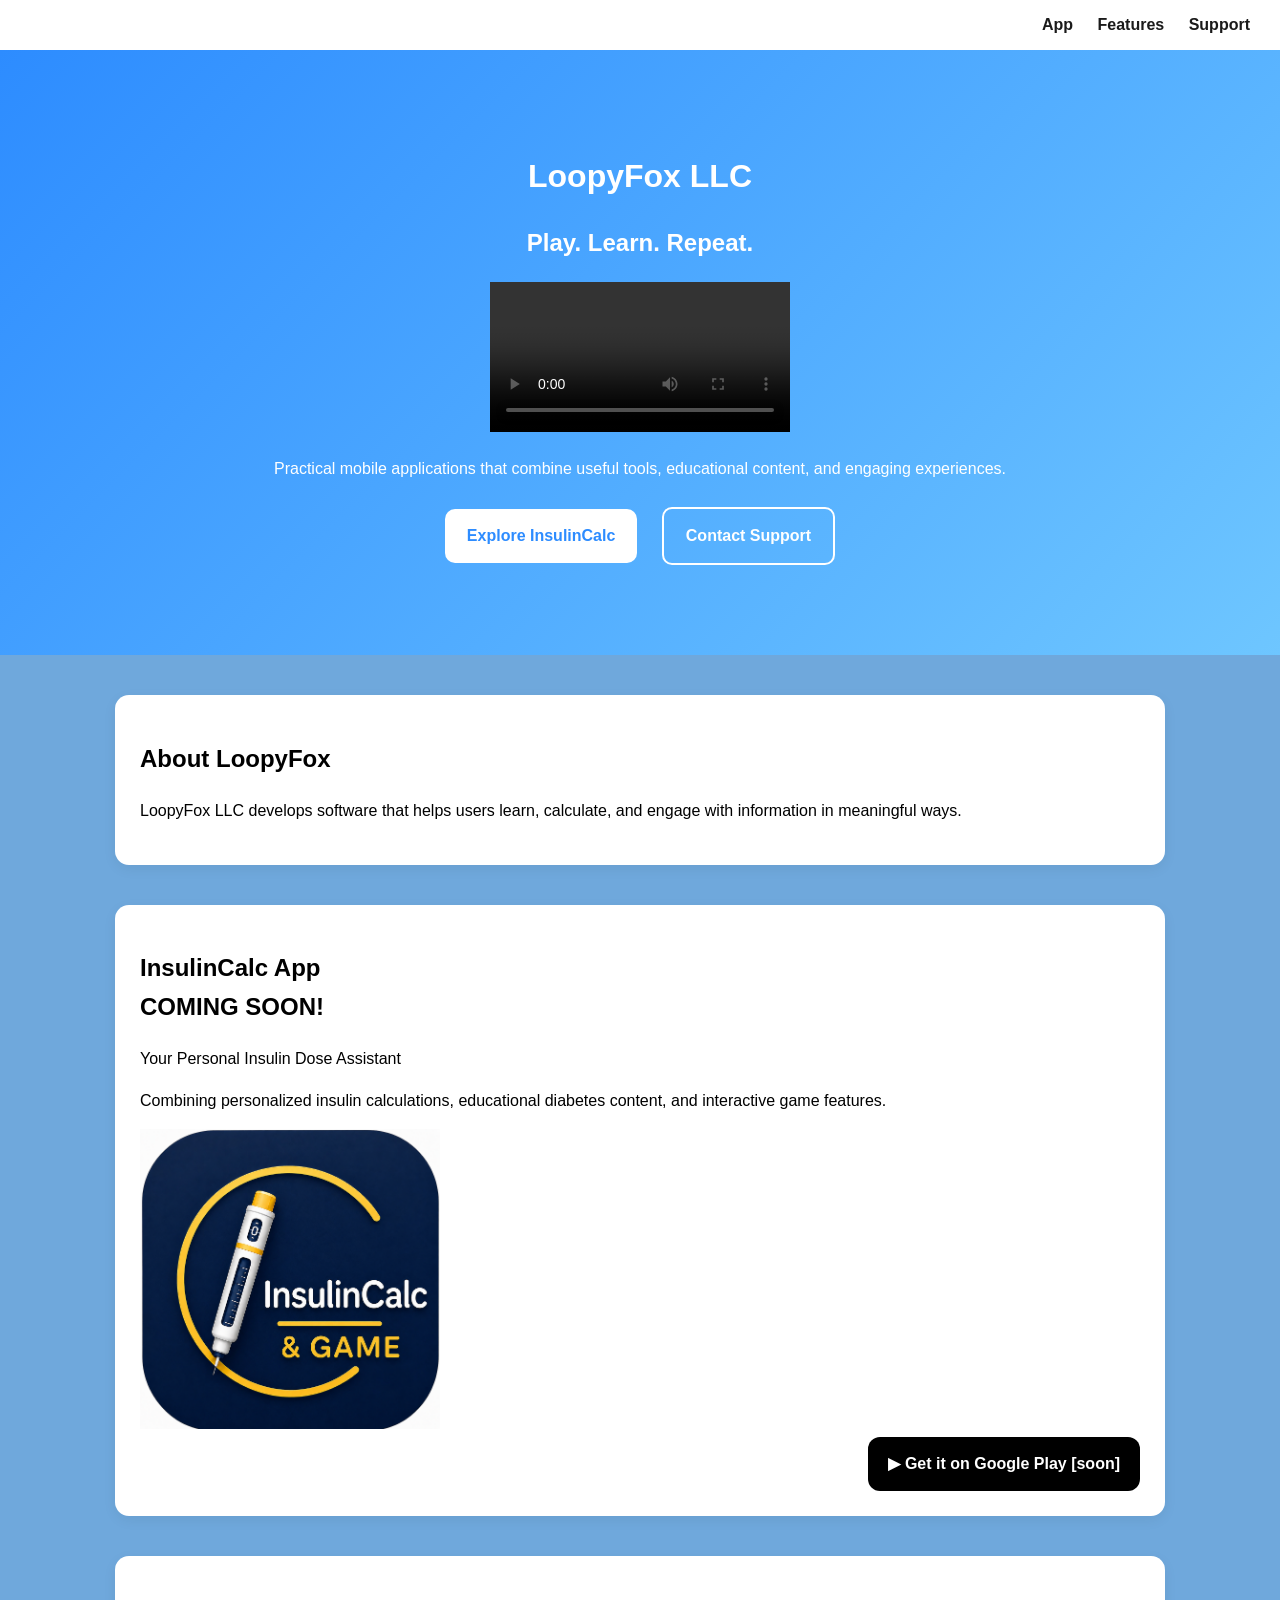
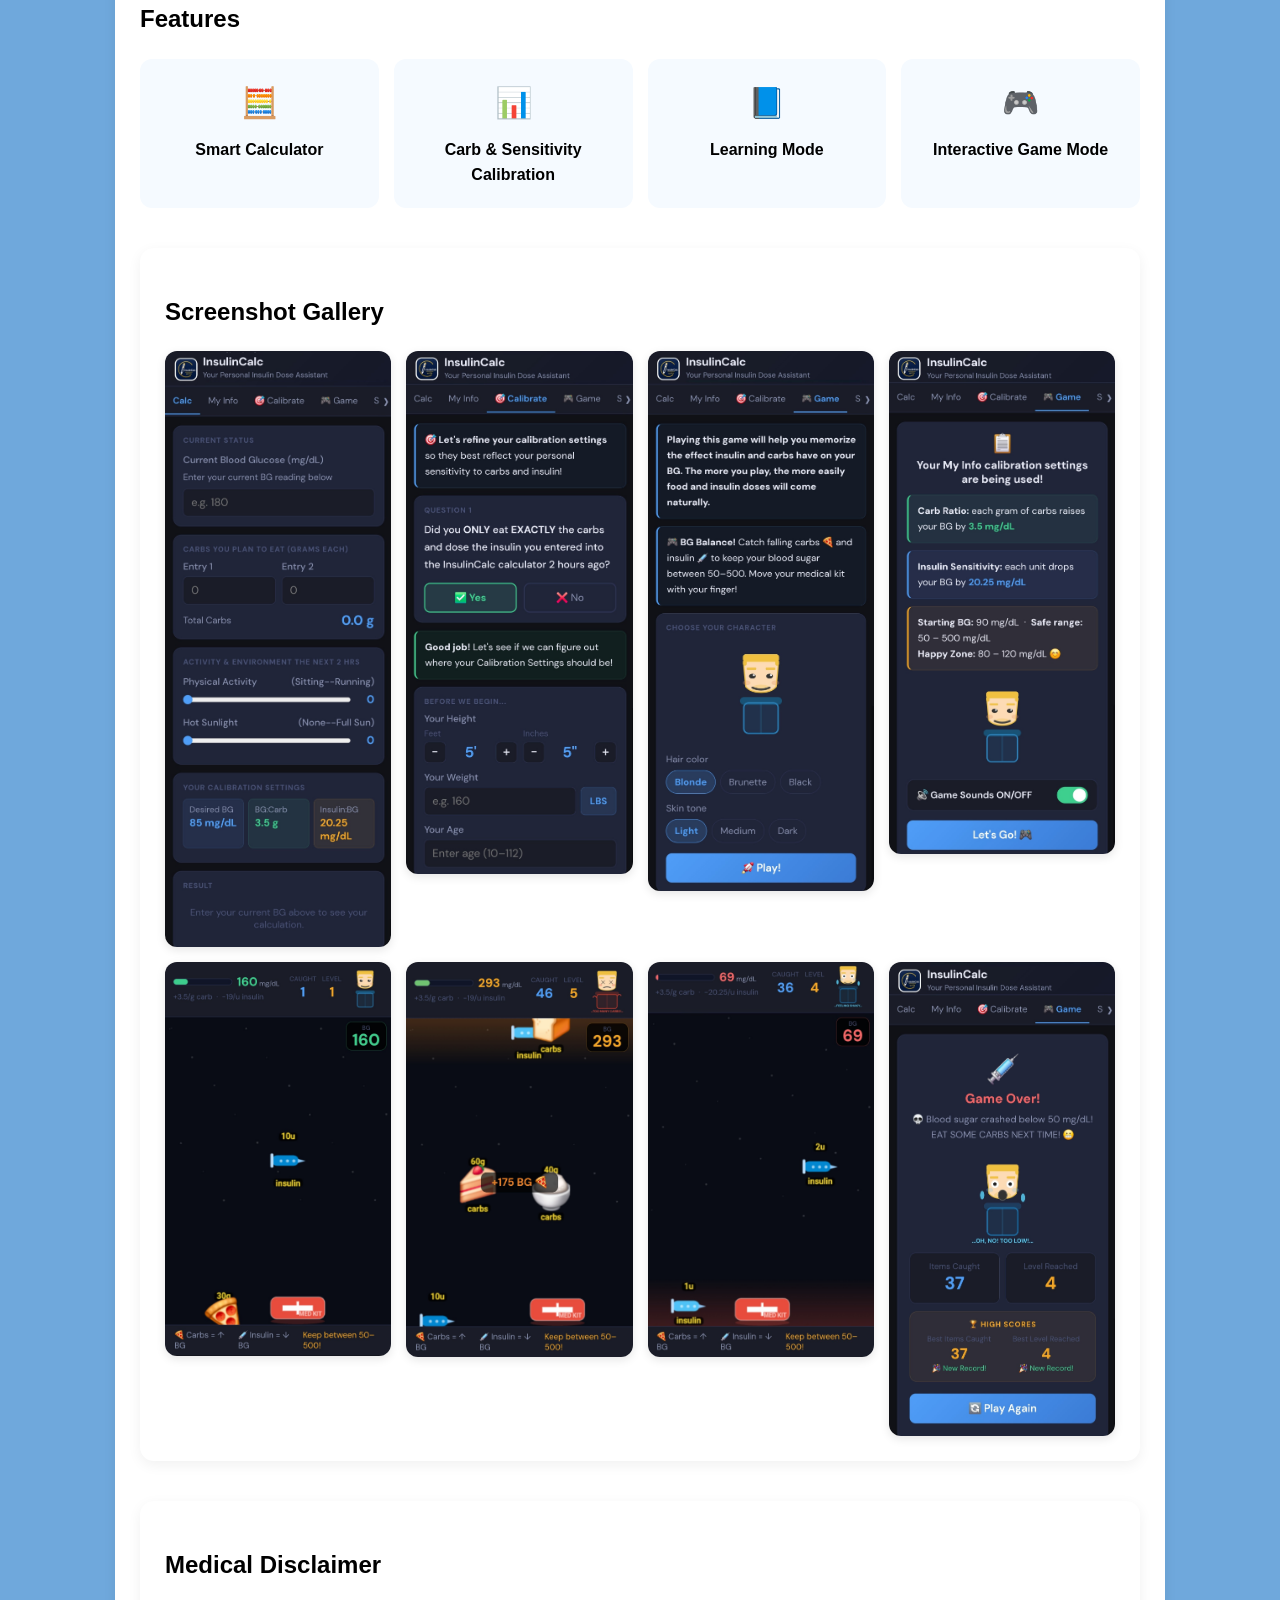
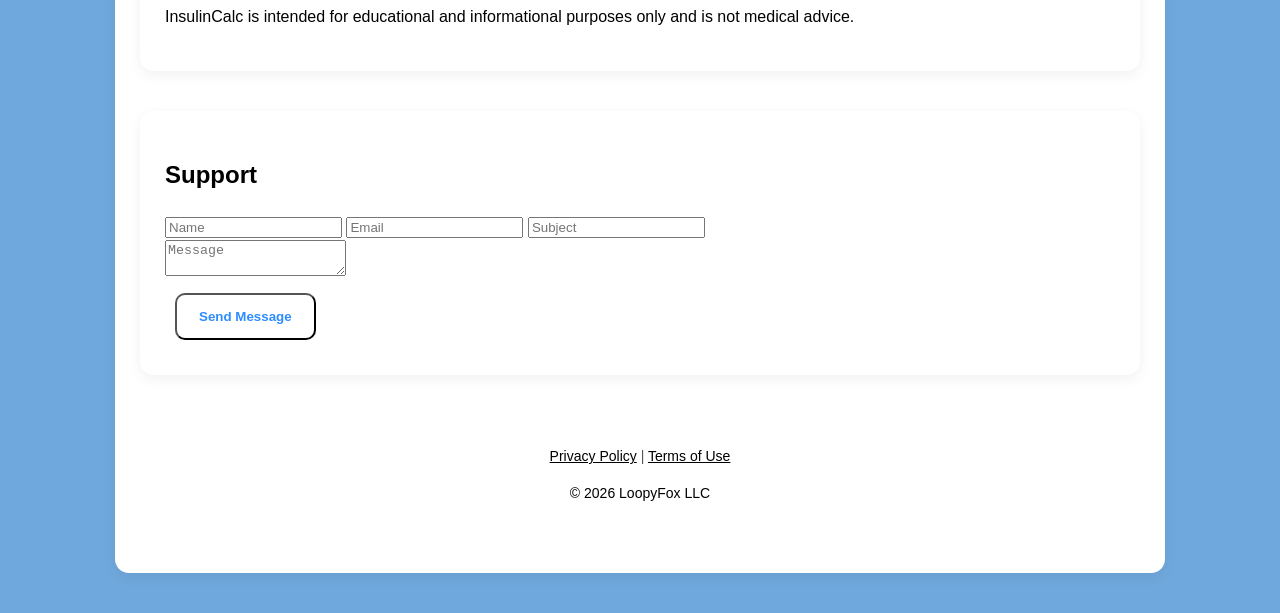
==== index.html @ 14f1643c "Update video tag for responsive design" ====
<!DOCTYPE html>
<html lang="en">
<head>
<meta charset="UTF-8">
<meta name="viewport" content="width=device-width, initial-scale=1.0">
<title>LoopyFox LLC</title>
<link rel="stylesheet" href="css/style.css">
</head>
<body>
<nav>
  <div><strong>LoopyFox</strong></div>
  <div>
    <a href="#app">App</a>
    <a href="#features">Features</a>
    <a href="#support">Support</a>
  </div>
</nav>
<header class="hero">
<h1>LoopyFox LLC</h1>
<h2>Play. Learn. Repeat.</h2>

    <video controls playsinline class="responsive-video">
      <source src="images/AnimatedLogo.mp4" type="video/mp4">
    </video>
  
<p>Practical mobile applications that combine useful tools, educational content, and engaging experiences.</p>
<a href="#app" class="btn">Explore InsulinCalc</a>
<a href="#support" class="btn secondary">Contact Support</a>
</header>

<section>
<h2>About LoopyFox</h2>
<p>LoopyFox LLC develops software that helps users learn, calculate, and engage with information in meaningful ways.</p>
</section>

<section id="app">
<h2>InsulinCalc App
<span class="sub">COMING SOON!</span>
  </h2>
<p>Your Personal Insulin Dose Assistant</p>
<p>Combining personalized insulin calculations, educational diabetes content, and interactive game features.</p>
  <img src="images/insulincalc_game_logo.png" width="300">
<div class="play-btn-container">
    <a href="#" class="play-btn">
        ▶ Get it on Google Play [soon]
    </a>
</div>
</section>

<section id="features">
<h2>Features</h2>
<div class="features">
  <div class="feature">
    <span>🧮</span>
    Smart Calculator
  </div>
  <div class="feature">
    <span>📊</span>
    Carb & Sensitivity Calibration
  </div>
  <div class="feature">
    <span>📘</span>
    Learning Mode
  </div>
  <div class="feature">
    <span>🎮</span>
    Interactive Game Mode
  </div>
</div>

<section>
<h2>Screenshot Gallery</h2>
<div class="gallery">
  <img src="images/calc_tab.jpg" width="300">
  <img src="images/calibrate_tab.jpg" width="300">
  <img src="images/game_intro_choose_avatar.jpg" width="300">
  <img src="images/game_intro_lets_go.jpg" width="300">
  <img src="images/game_in_the_zone.jpg" width="300">
  <img src="images/game_bg_getting_high.jpg" width="300">
  <img src="images/game_bg_going_low.jpg" width="300">
  <img src="images/game_over_too_low.jpg" width="300">
</div></section>

<section>
<h2>Medical Disclaimer</h2>
<p>InsulinCalc is intended for educational and informational purposes only and is not medical advice.</p>
</section>

<section id="support">
  <h2>Support</h2>
  <form action="https://formsubmit.co/4InsulinCalc@gmail.com" method="POST">
    <input
      type="text"
      name="name"
      placeholder="Name"
      required>
    <input
      type="email"
      name="email"
      placeholder="Email"
      required>
    <input
      type="text"
      name="subject"
      placeholder="Subject">
    
    <br>
    
    <textarea
      name="message"
      placeholder="Message"></textarea>
    
    <br>
    
    <button type="submit" class="btn">Send Message</button>
  </form>
</section>
<footer>
<a href="privacy.html">Privacy Policy</a> |
<a href="terms.html">Terms of Use</a>
<p>© 2026 LoopyFox LLC</p>
</footer>
</body>
</html>
---- css/style.css ----
h2 .sub {display: block;}
/* ========================= GLOBAL STYLES ========================= */
body {margin: 0;font-family: Arial, sans-serif;background: #6fa8dc;color: #ffffff;line-height: 1.6;}
/* Make all text after hero section black */
section,section h2,section p,section div,section span,footer,footer p,footer a {color: #000;}
/* ========================= STICKY NAV BAR ========================= */
nav {position: sticky;top: 0;z-index: 1000;background: white;display: flex;justify-content: space-between;align-items: center;padding: 12px 20px;box-shadow: 0 2px 10px ba(0,0,0,0.08);}
nav a {margin: 0 10px;text-decoration: none;color: #1a1a1a;font-weight: bold;}
nav a:hover {color: #2d8cff;}
/* ========================= right-Justify Button: Get it on Google Play [soon] ========================= */
.play-btn-container {display: flex;justify-content: flex-end;width: 100%;}
/* ========================= HERO SECTION (GRADIENT) ========================= */
.hero {text-align: center;padding: 80px 20px;color: white;background: linear-gradient(135deg, #2d8cff, #6ec6ff);}
.hero img {margin-top: 20px;border-radius: 12px;}
.hero-video {width: 100%;height: auto;object-fit: cover;}
/* ========================= BUTTONS (APP STYLE) ========================= */
.btn {display: inline-block;padding: 14px 22px;margin: 10px;background: #ffffff;color: #2d8cff;text-decoration: none;border-radius: 10px;font-weight: bold;transition: 0.2s;}
.btn:hover {transform: scale(1.05);}
.btn.secondary {background: transparent;border: 2px solid white;color: white;}
/* Google Play style button */
.play-btn {display: inline-flex;align-items: center;gap: 10px;padding: 14px 20px;background: #000;color: #fff;border-radius: 12px;text-decoration: none;font-weight: bold;}
/* ========================= SECTIONS (CARD STYLE) ========================= */
section {max-width: 1000px;margin: 40px auto;padding: 25px;background: white;border-radius: 14px;box-shadow: 0 4px 14px rgba(0,0,0,0.06);}
/* ========================= FEATURES WITH ICONS ========================= */
.features {display: grid;grid-template-columns: repeat(auto-fit, minmax(200px, 1fr));gap: 15px;}
.feature {padding: 20px;border-radius: 12px;background: #f5faff;text-align: center;font-weight: bold;}
.feature span {font-size: 30px;display: block;margin-bottom: 10px;}
/* ========================= GALLERY (RESPONSIVE) ========================= */
.gallery {display: grid;grid-template-columns: repeat(auto-fit, minmax(220px, 1fr));gap: 15px;}
.gallery img {width: 100%;border-radius: 12px;box-shadow: 0 3px 10px rgba(0,0,0,0.1);}
/* ========================= FOOTER ========================= */
footer {text-align: center;padding: 30px;font-size: 14px;color: #555;}
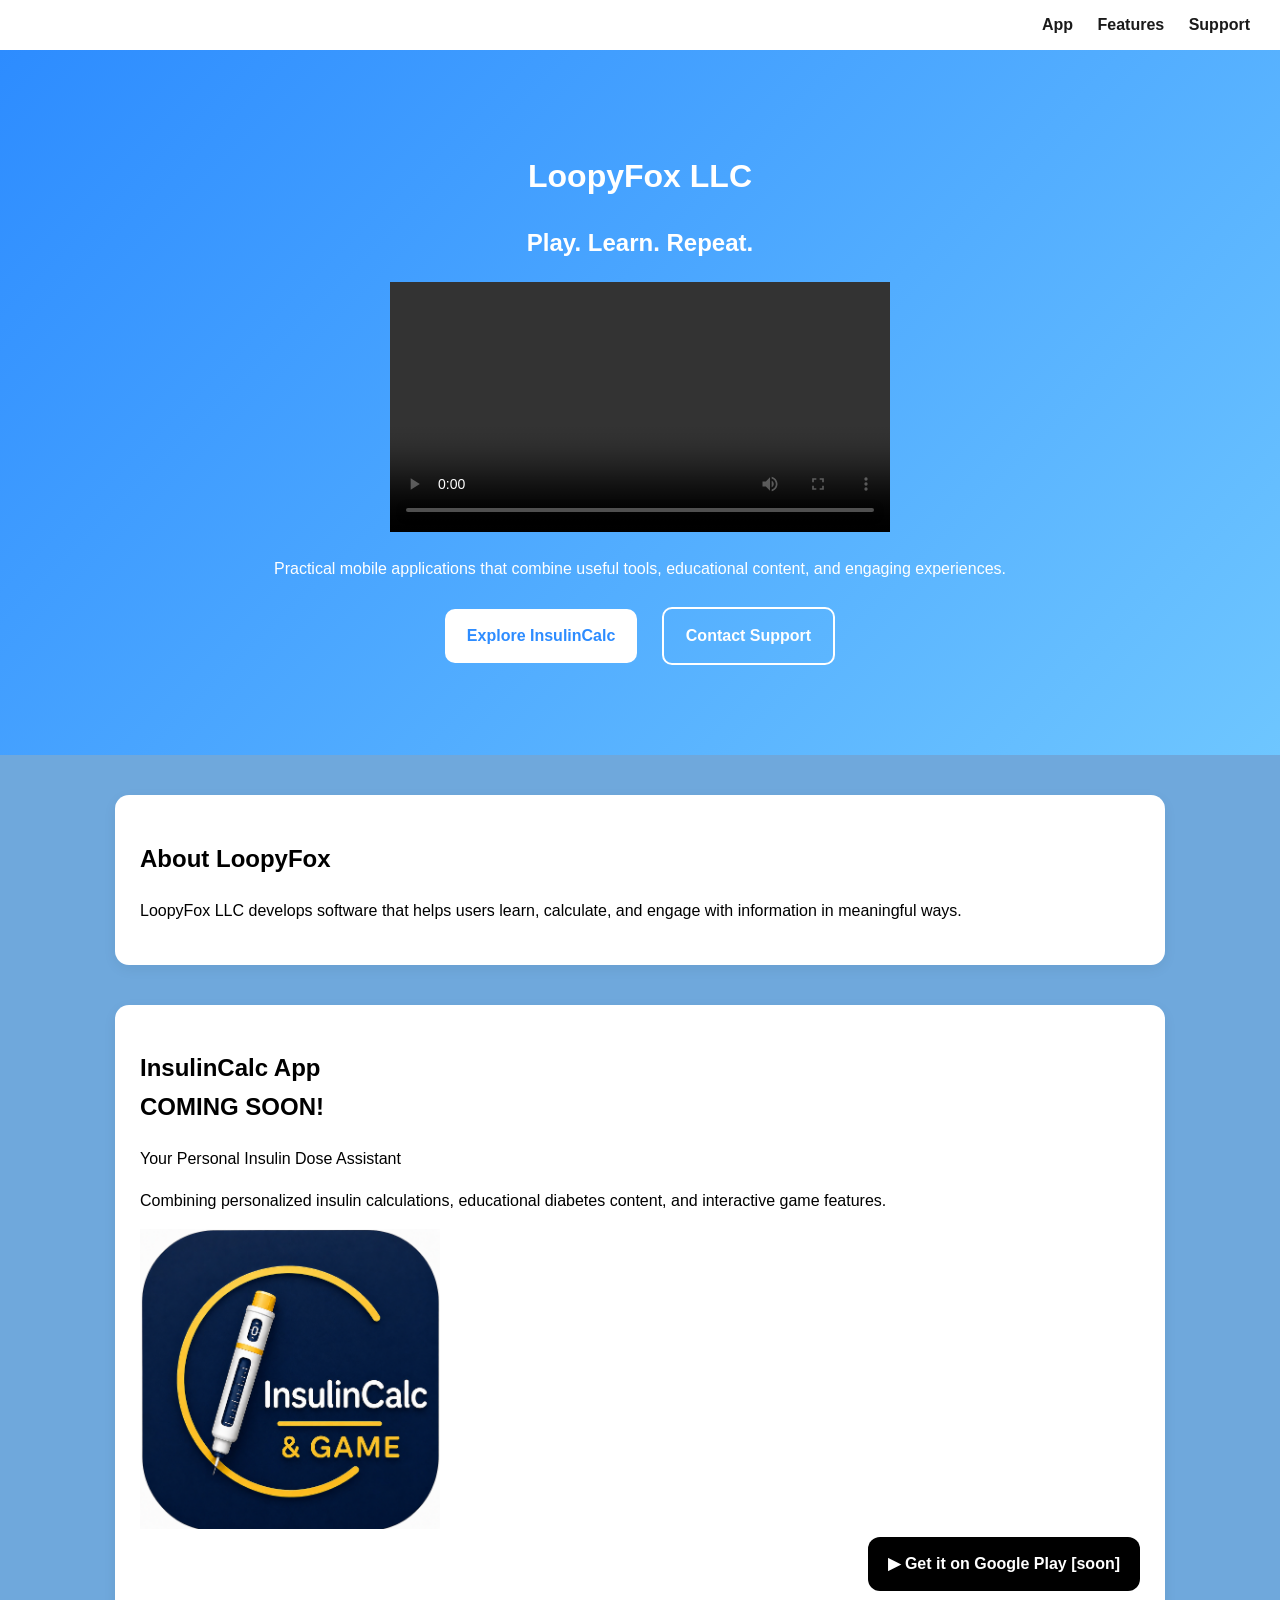
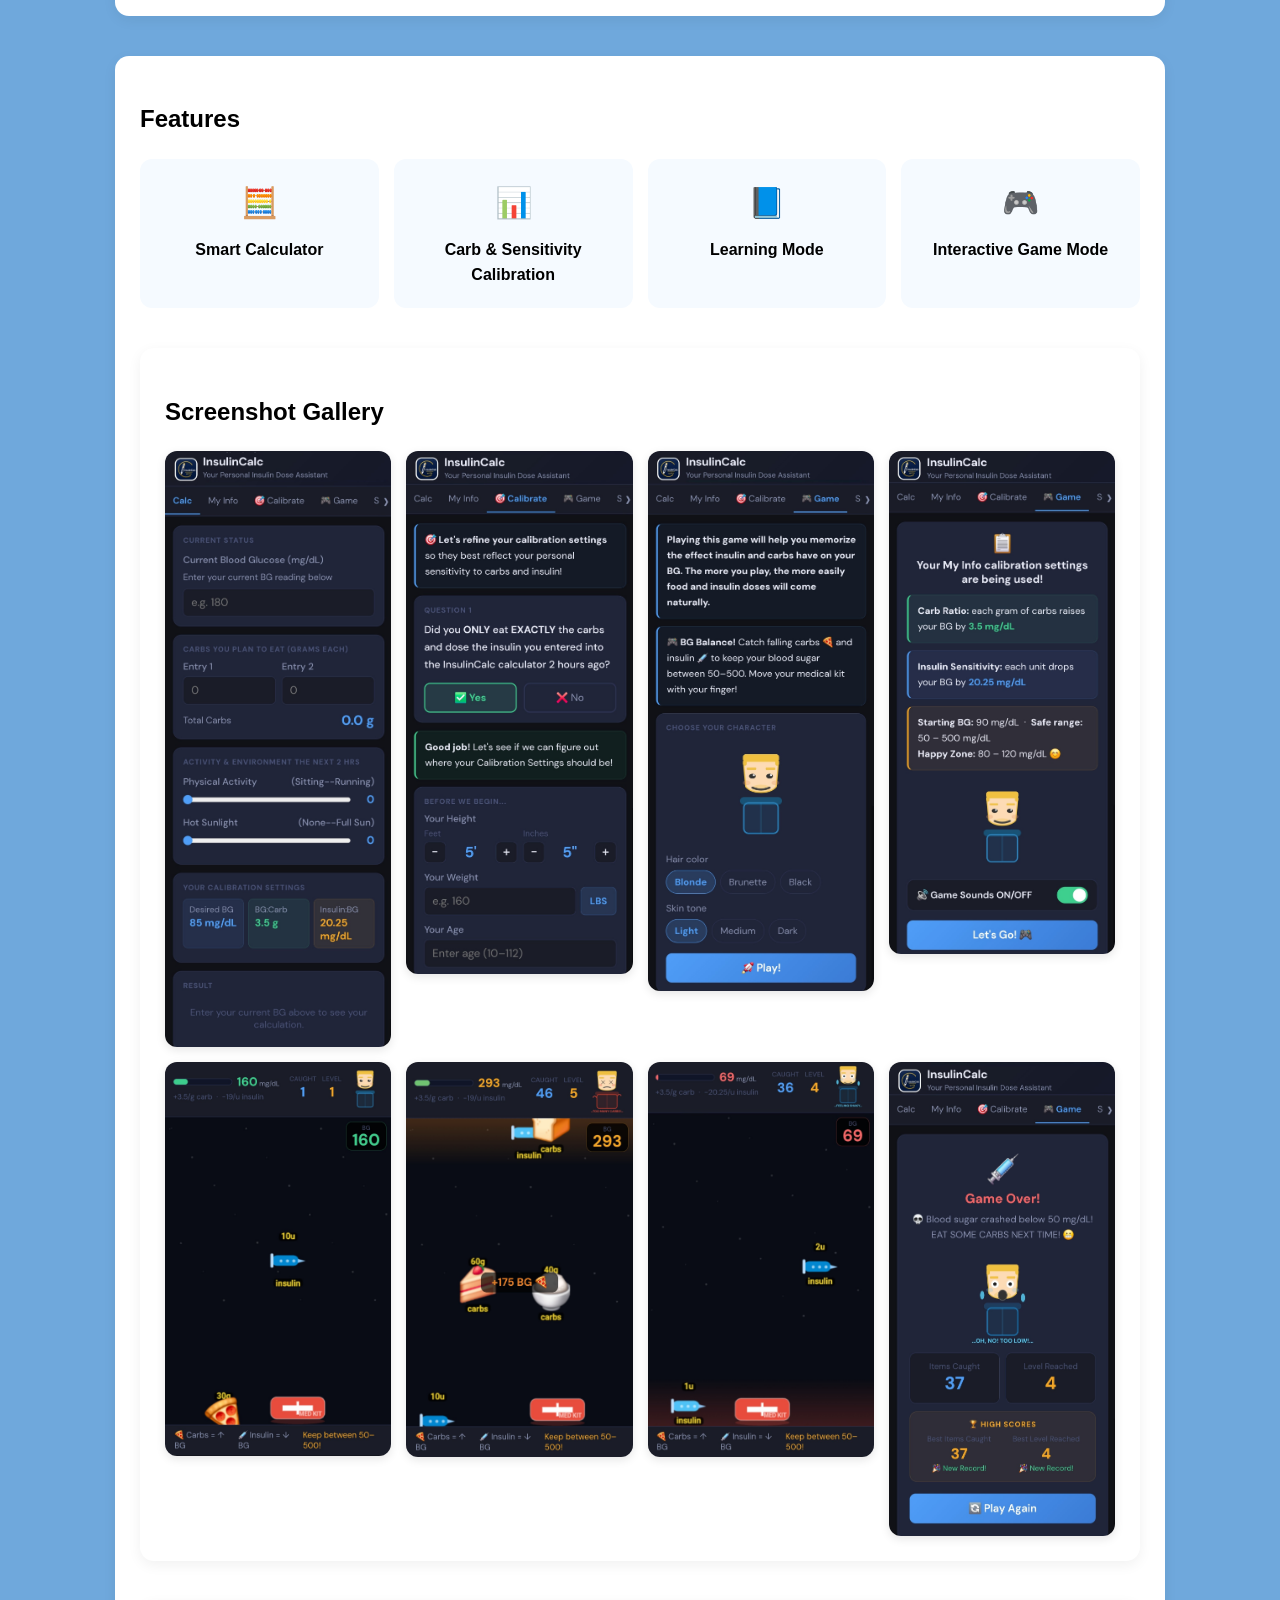
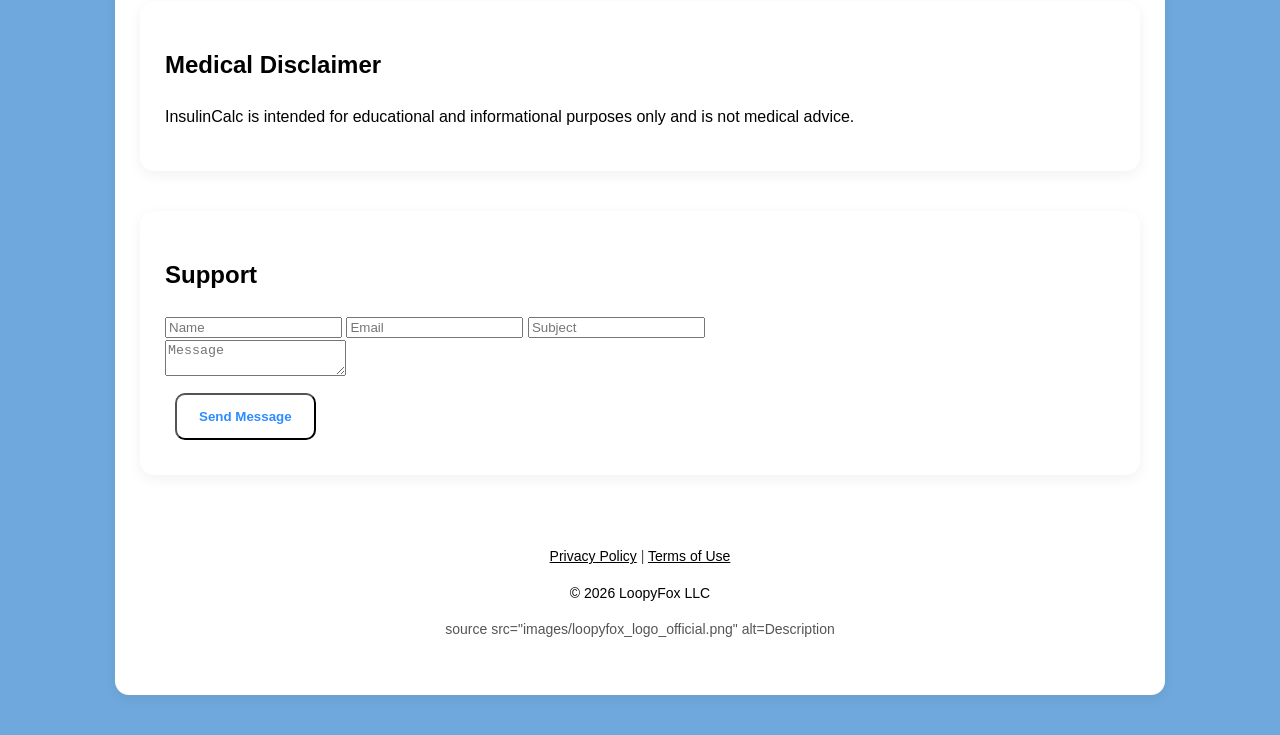
==== commit ea109faf: "Update index.html" ====
--- a/index.html
+++ b/index.html
@@ -119,6 +119,7 @@
 <a href="privacy.html">Privacy Policy</a> |
 <a href="terms.html">Terms of Use</a>
 <p>© 2026 LoopyFox LLC</p>
+  <image>source src="images/loopyfox_logo_official.png" alt=Description</image>
 </footer>
 </body>
 </html>
--- a/css/style.css
+++ b/css/style.css
@@ -12,7 +12,7 @@
 /* ========================= HERO SECTION (GRADIENT) ========================= */
 .hero {text-align: center;padding: 80px 20px;color: white;background: linear-gradient(135deg, #2d8cff, #6ec6ff);}
 .hero img {margin-top: 20px;border-radius: 12px;}
-.hero-video {width: 100%;height: auto;object-fit: cover;}
+.responsive-video {width: 50%;max-width: 500px;height: auto;}
 /* ========================= BUTTONS (APP STYLE) ========================= */
 .btn {display: inline-block;padding: 14px 22px;margin: 10px;background: #ffffff;color: #2d8cff;text-decoration: none;border-radius: 10px;font-weight: bold;transition: 0.2s;}
 .btn:hover {transform: scale(1.05);}
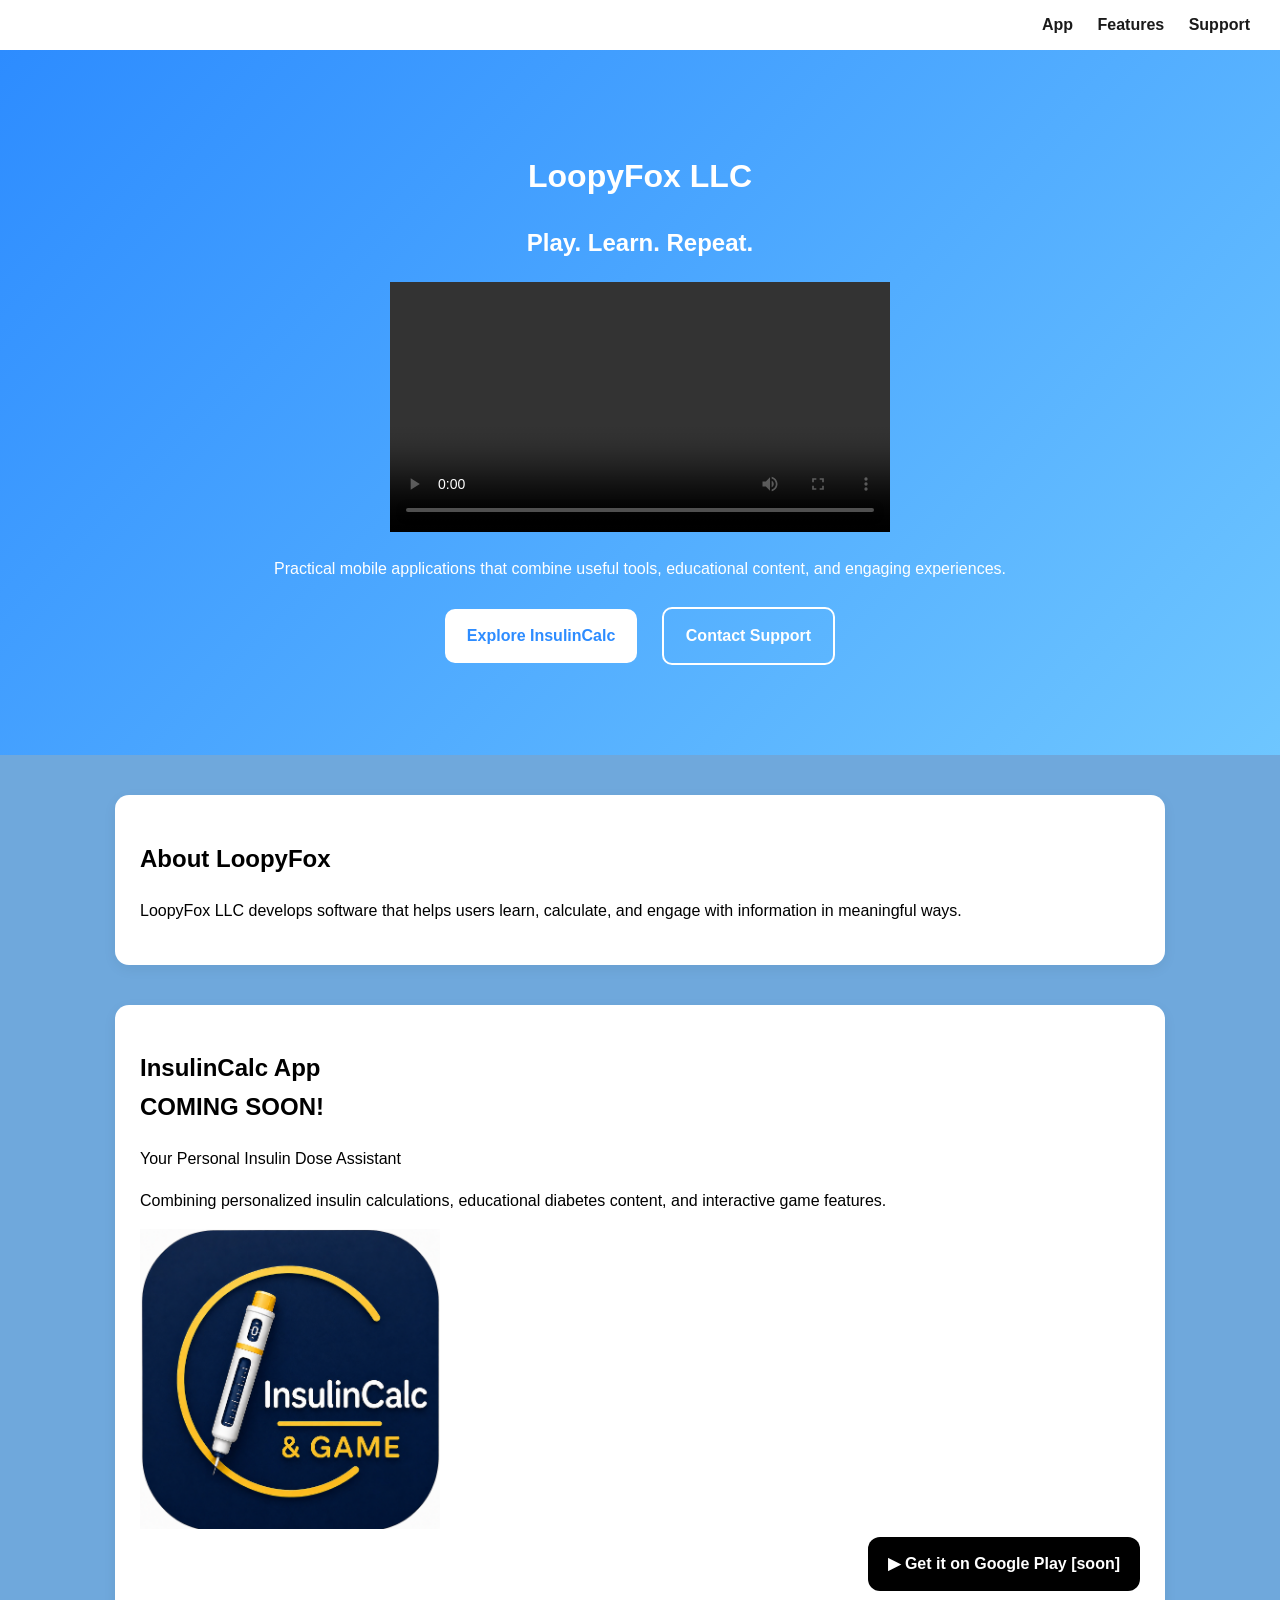
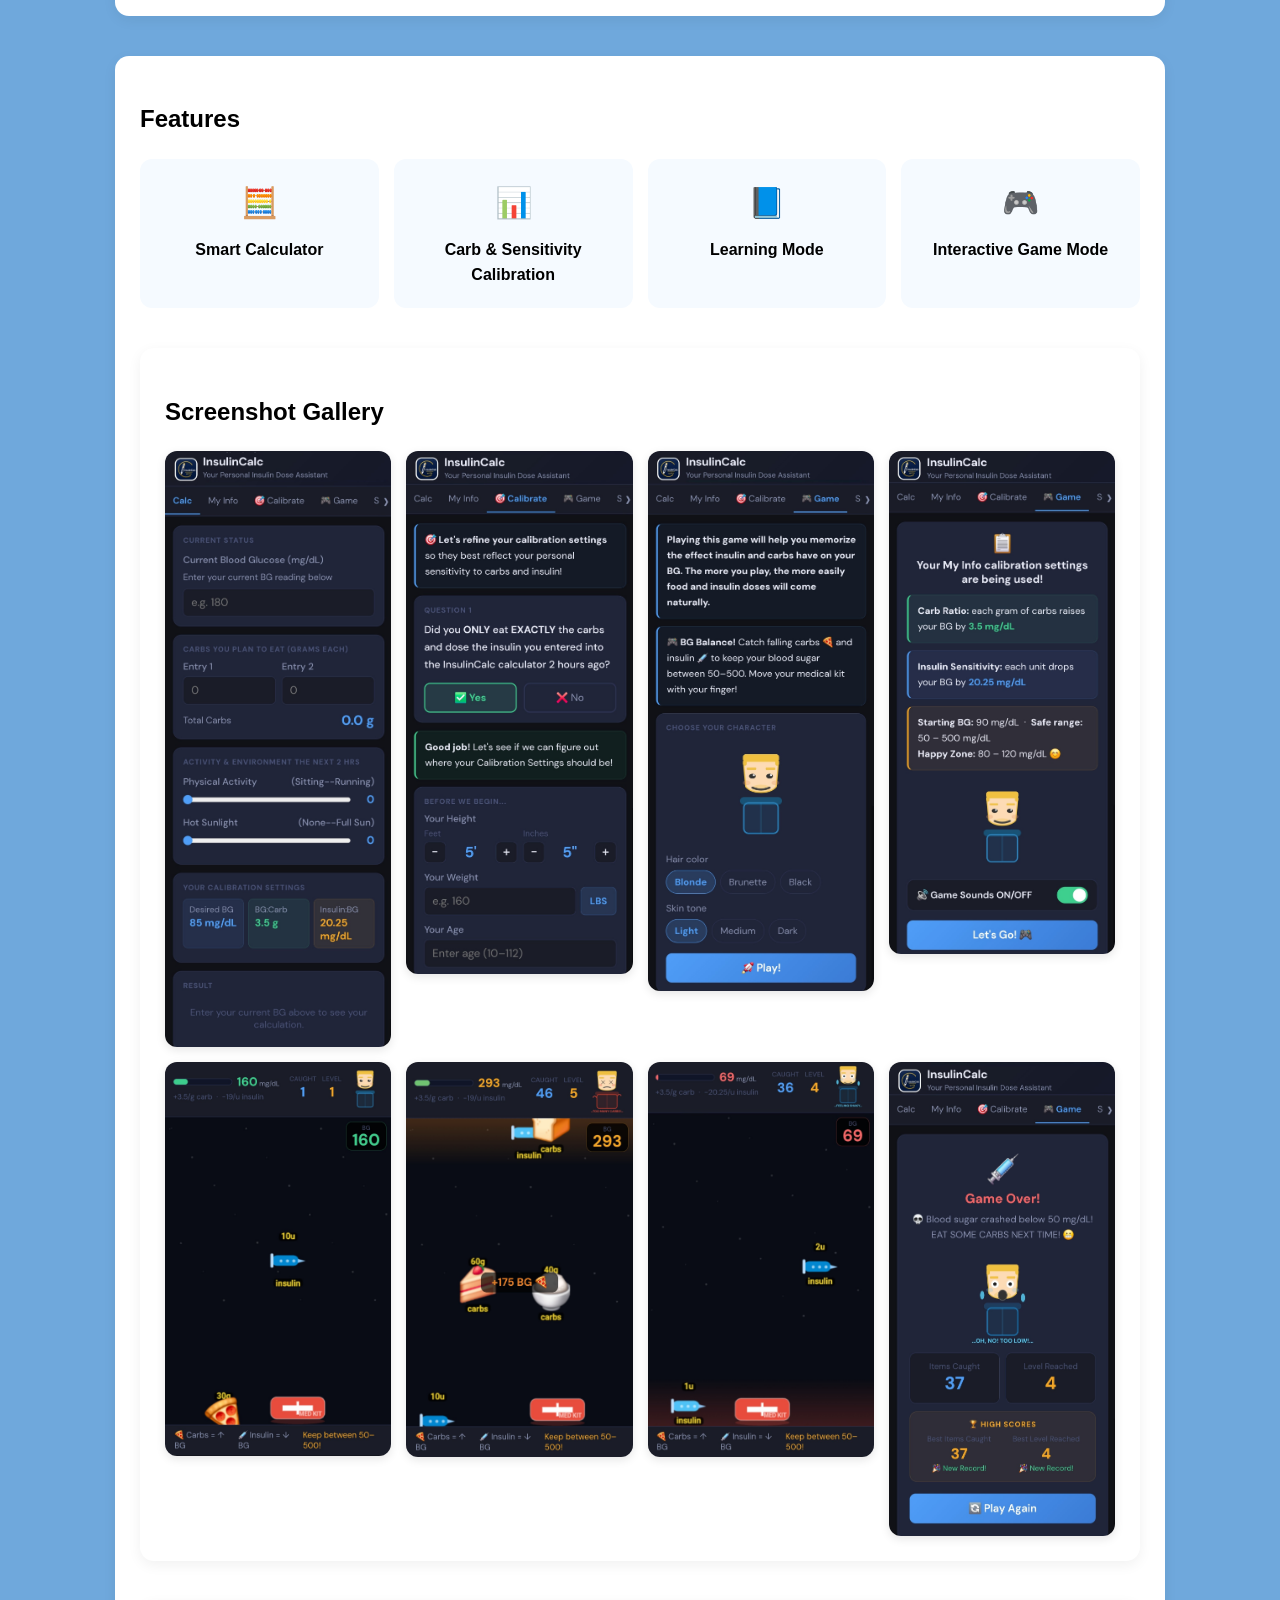
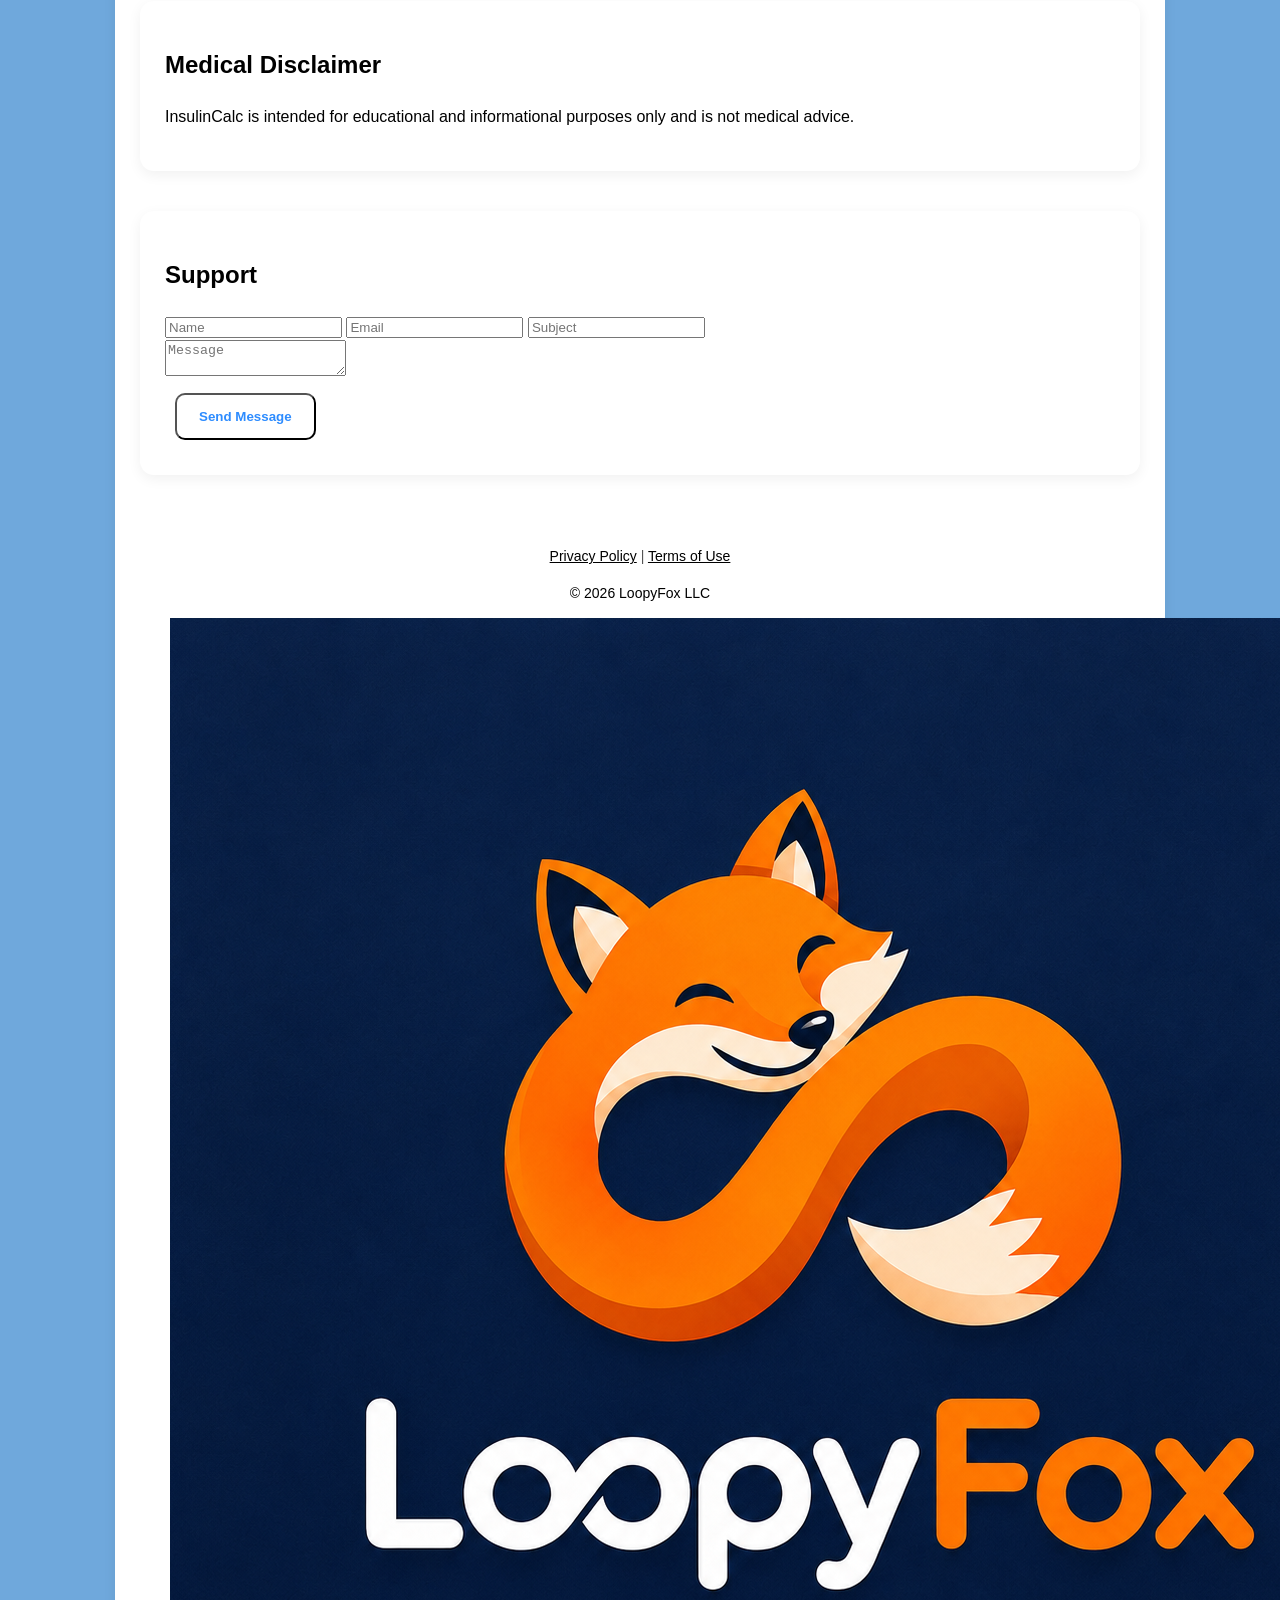
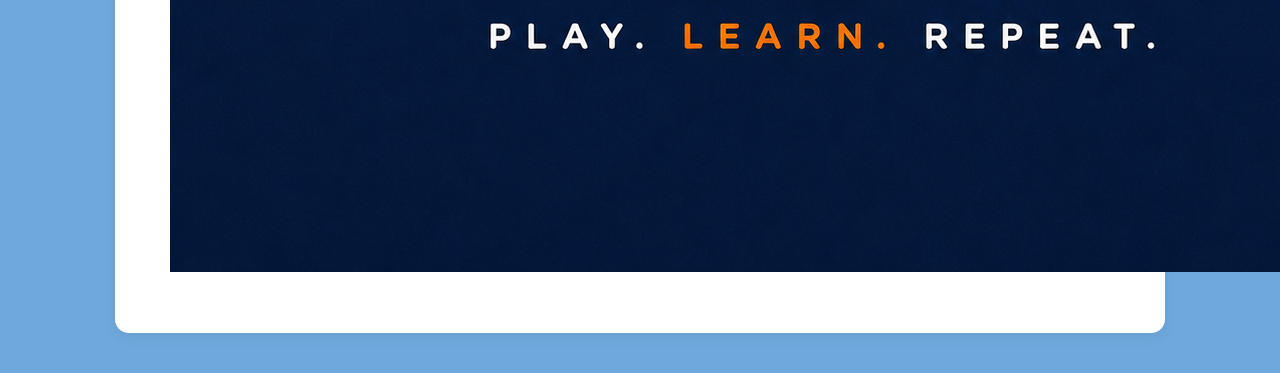
==== commit 24014d09: "Replace <image> tag with <img> tag in footer" ====
--- a/index.html
+++ b/index.html
@@ -119,7 +119,7 @@
 <a href="privacy.html">Privacy Policy</a> |
 <a href="terms.html">Terms of Use</a>
 <p>© 2026 LoopyFox LLC</p>
-  <image>source src="images/loopyfox_logo_official.png" alt=Description</image>
+  <img src="images/loopyfox_logo_official.png" alt=Description>
 </footer>
 </body>
 </html>
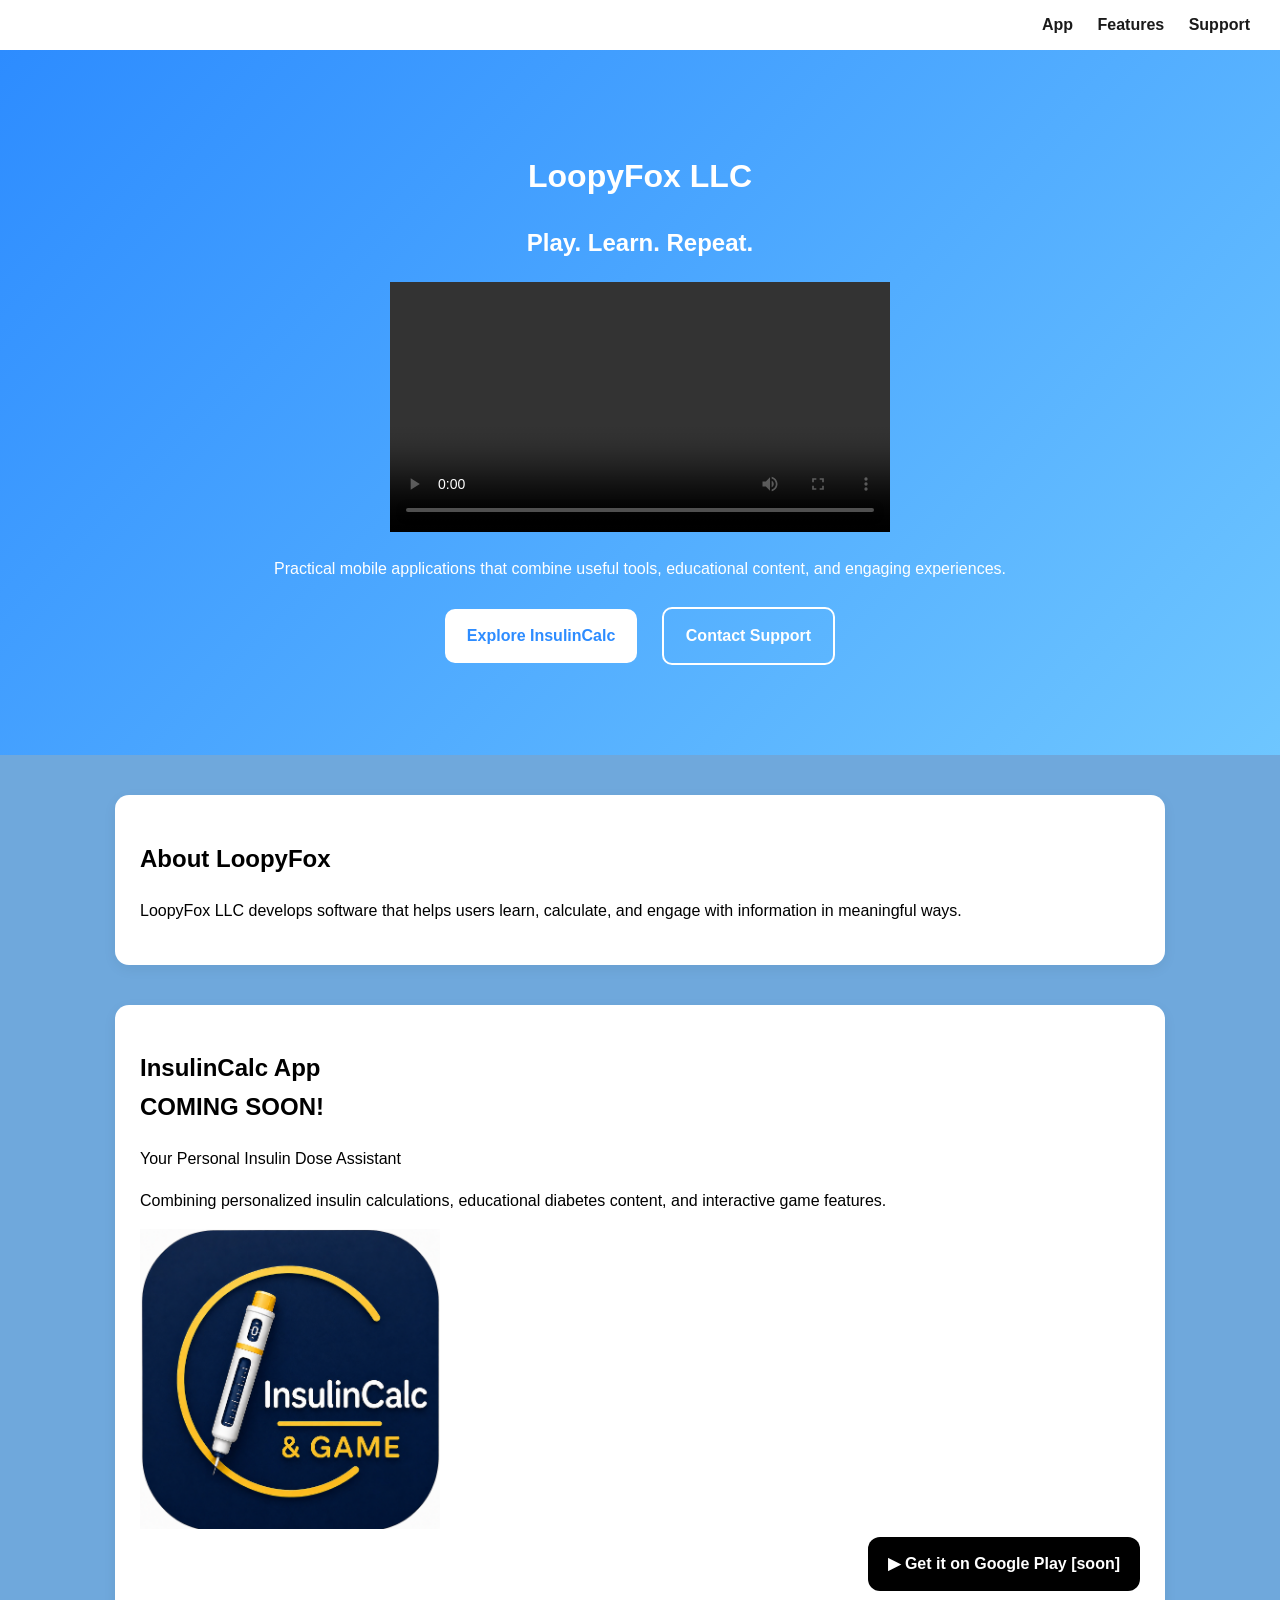
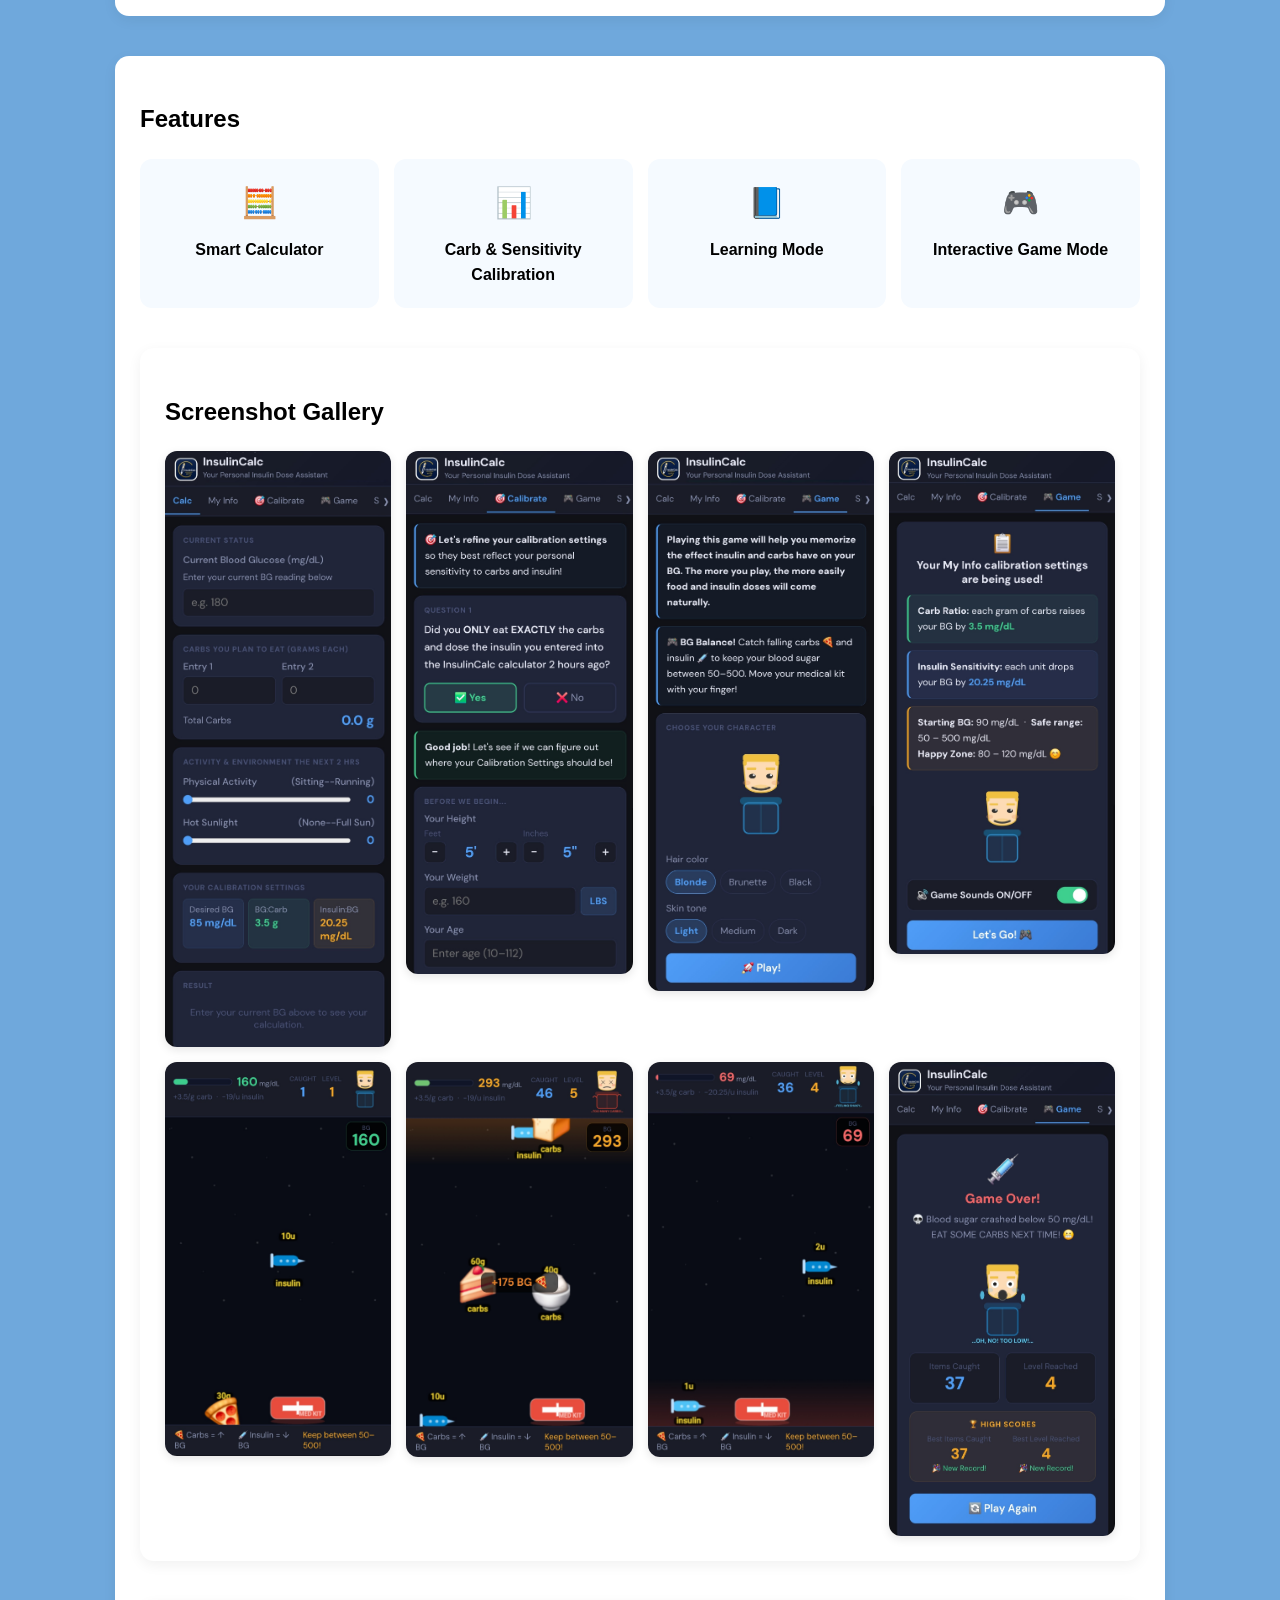
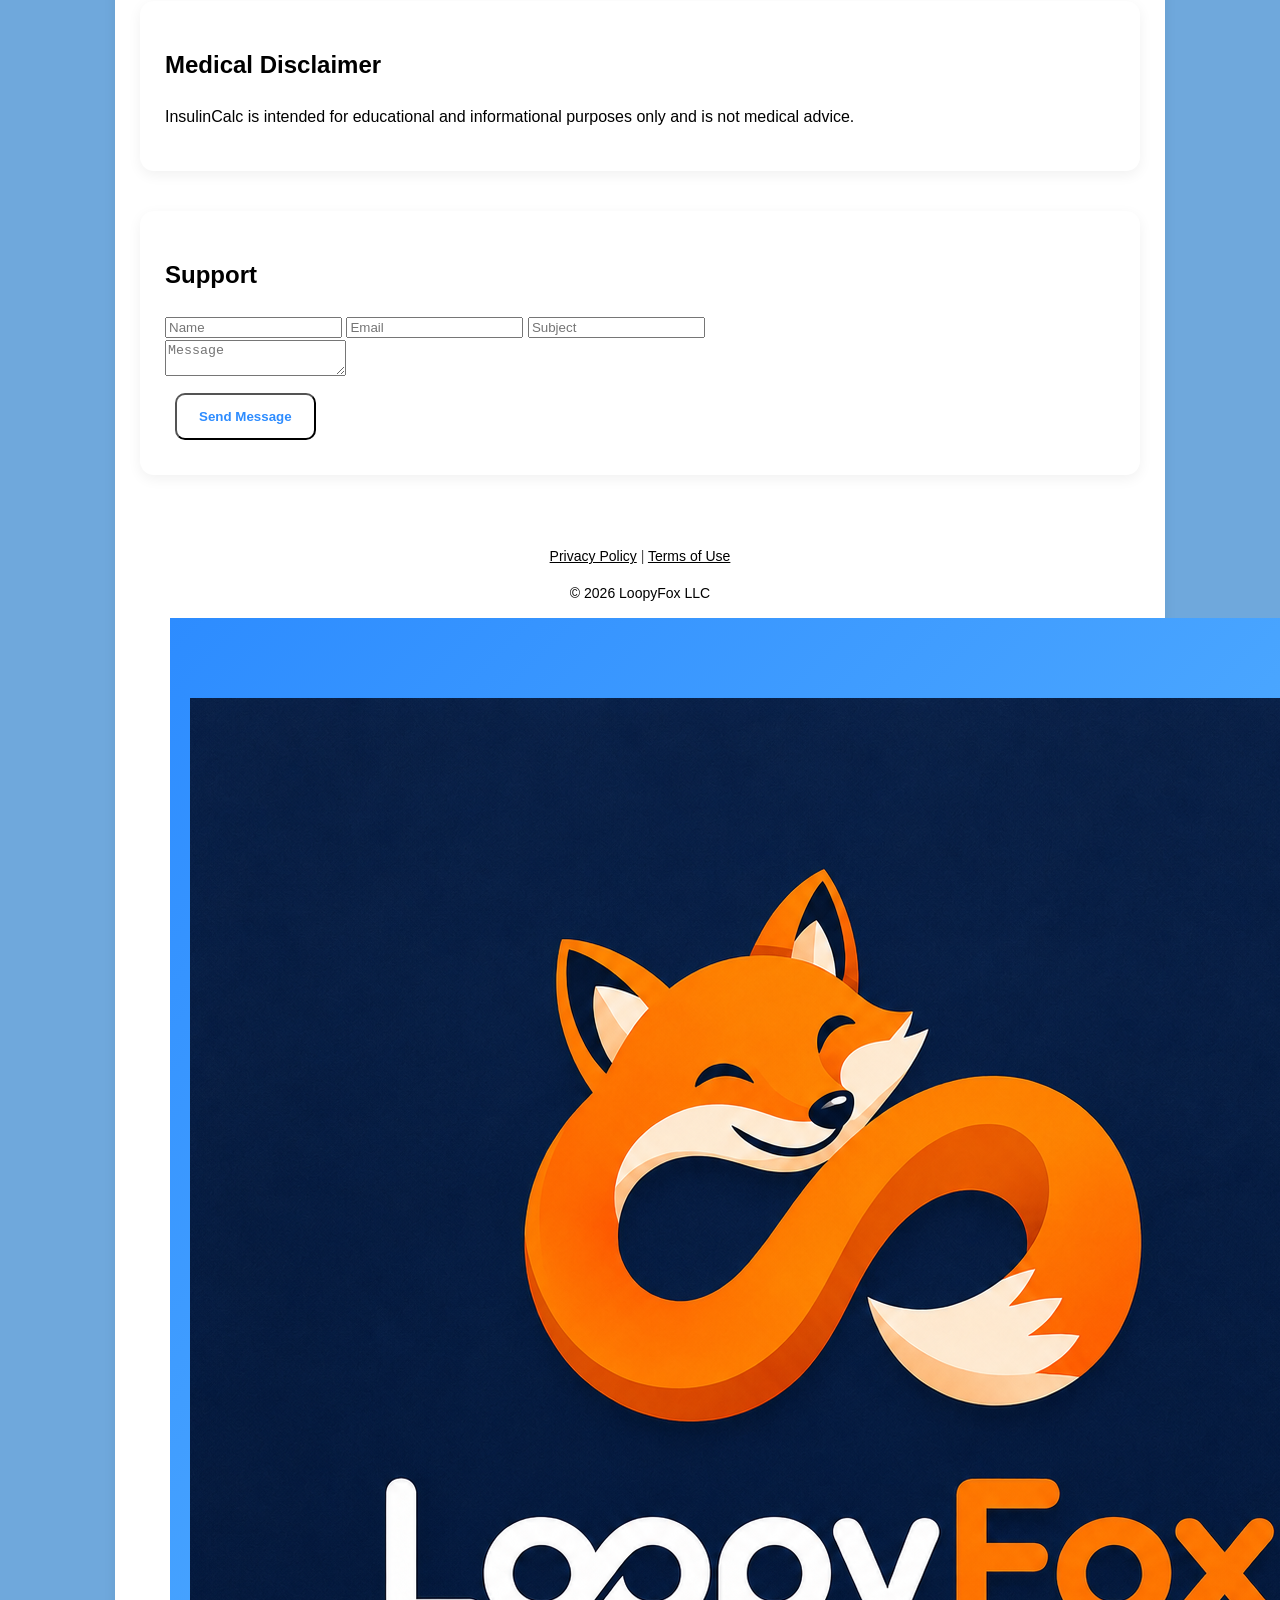
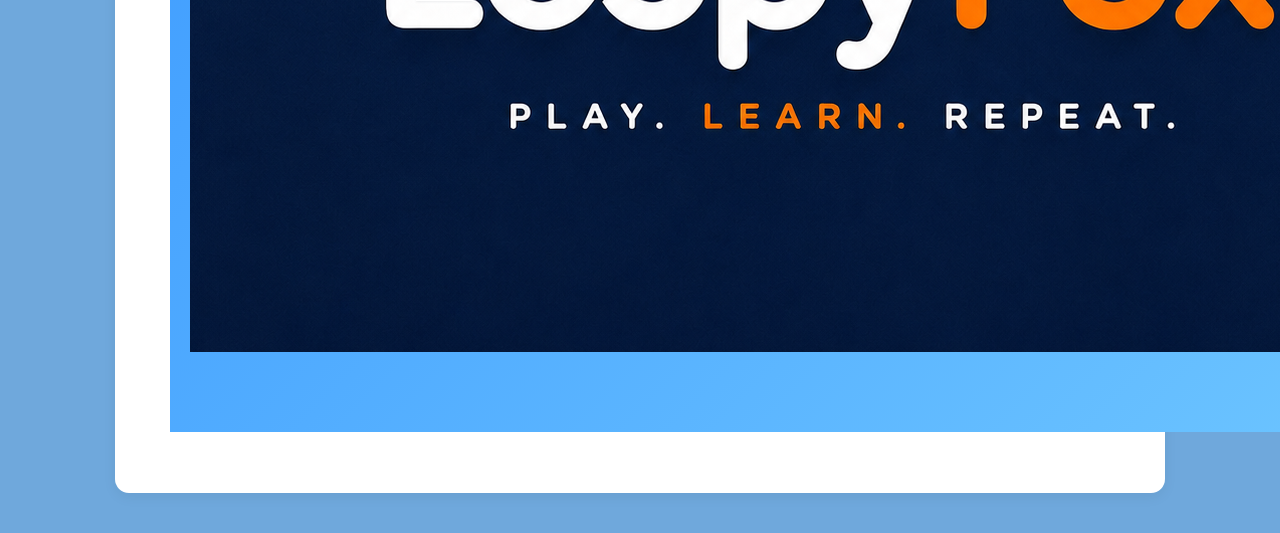
==== commit a2fe1fa1: "Add class to footer logo image" ====
--- a/index.html
+++ b/index.html
@@ -119,7 +119,7 @@
 <a href="privacy.html">Privacy Policy</a> |
 <a href="terms.html">Terms of Use</a>
 <p>© 2026 LoopyFox LLC</p>
-  <img src="images/loopyfox_logo_official.png" alt=Description>
+  <img src="images/loopyfox_logo_official.png" alt="InsulinCalc Logo" class="hero img">
 </footer>
 </body>
 </html>
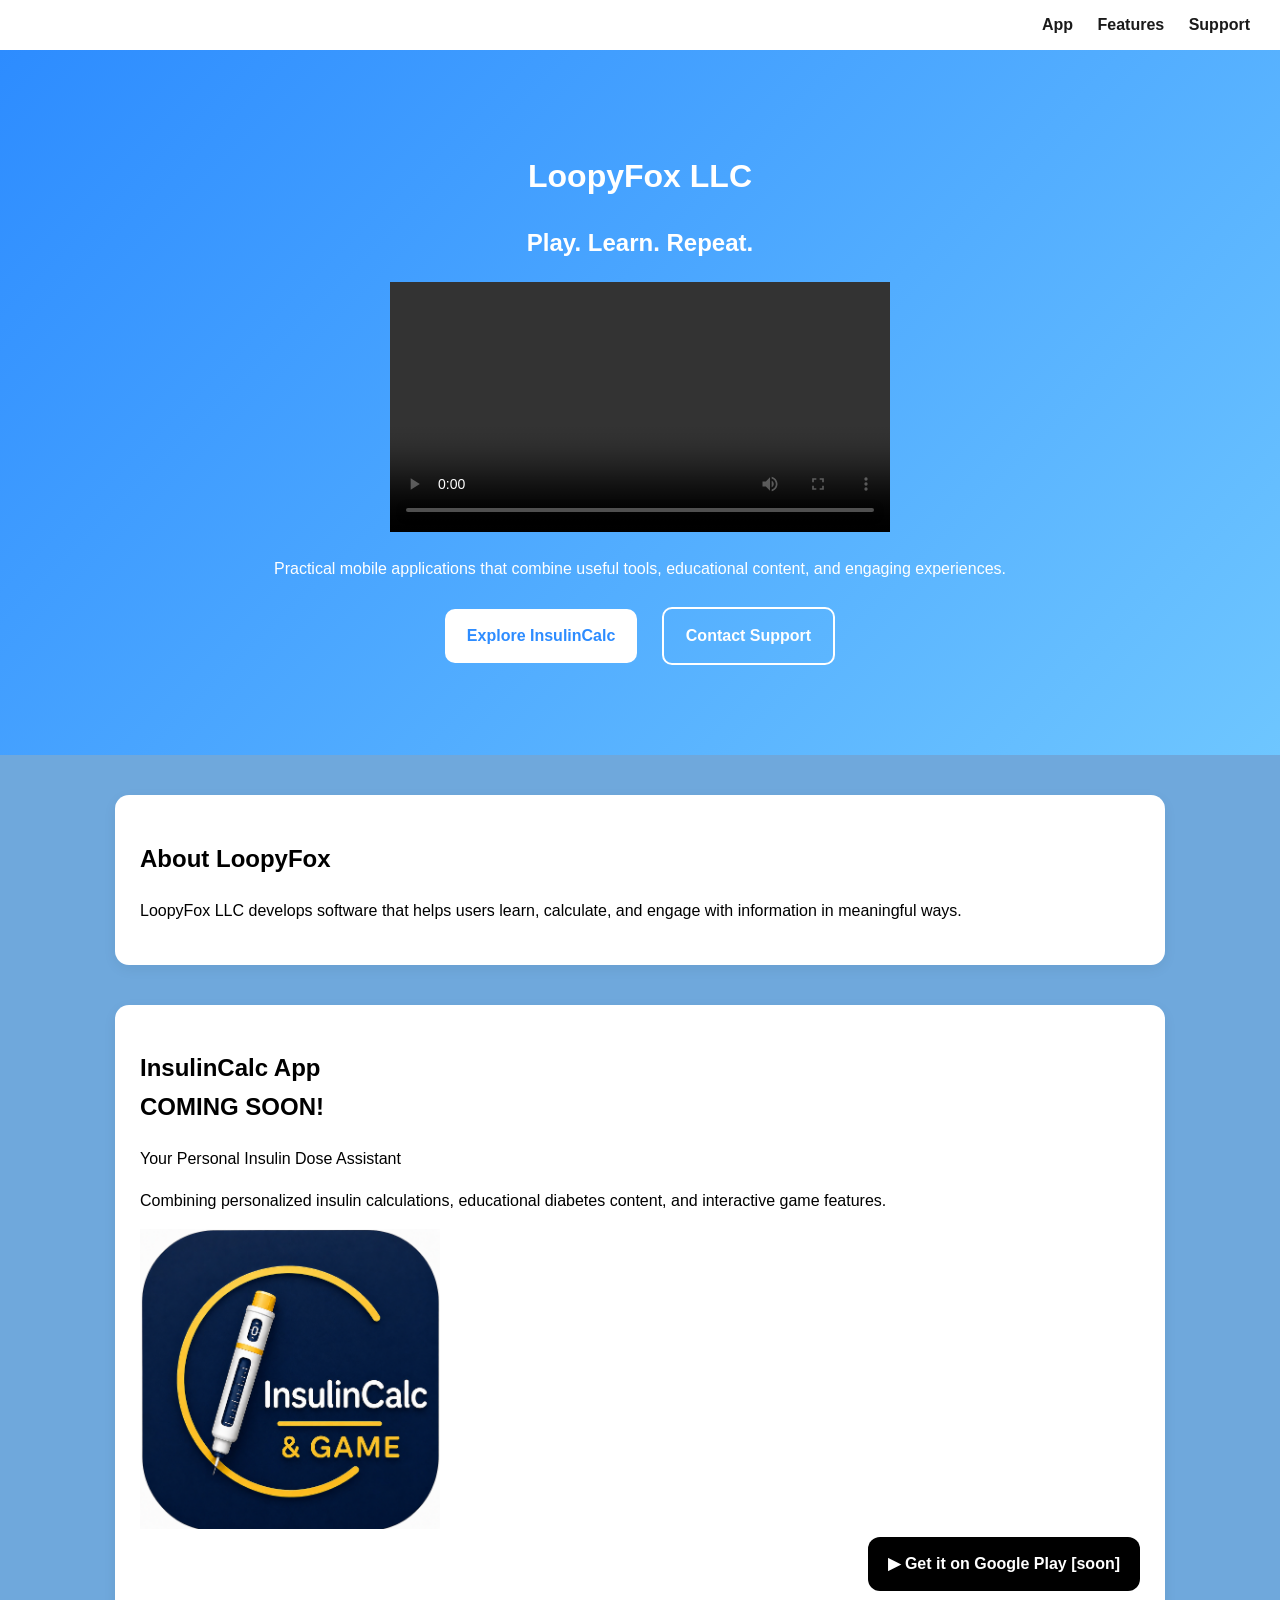
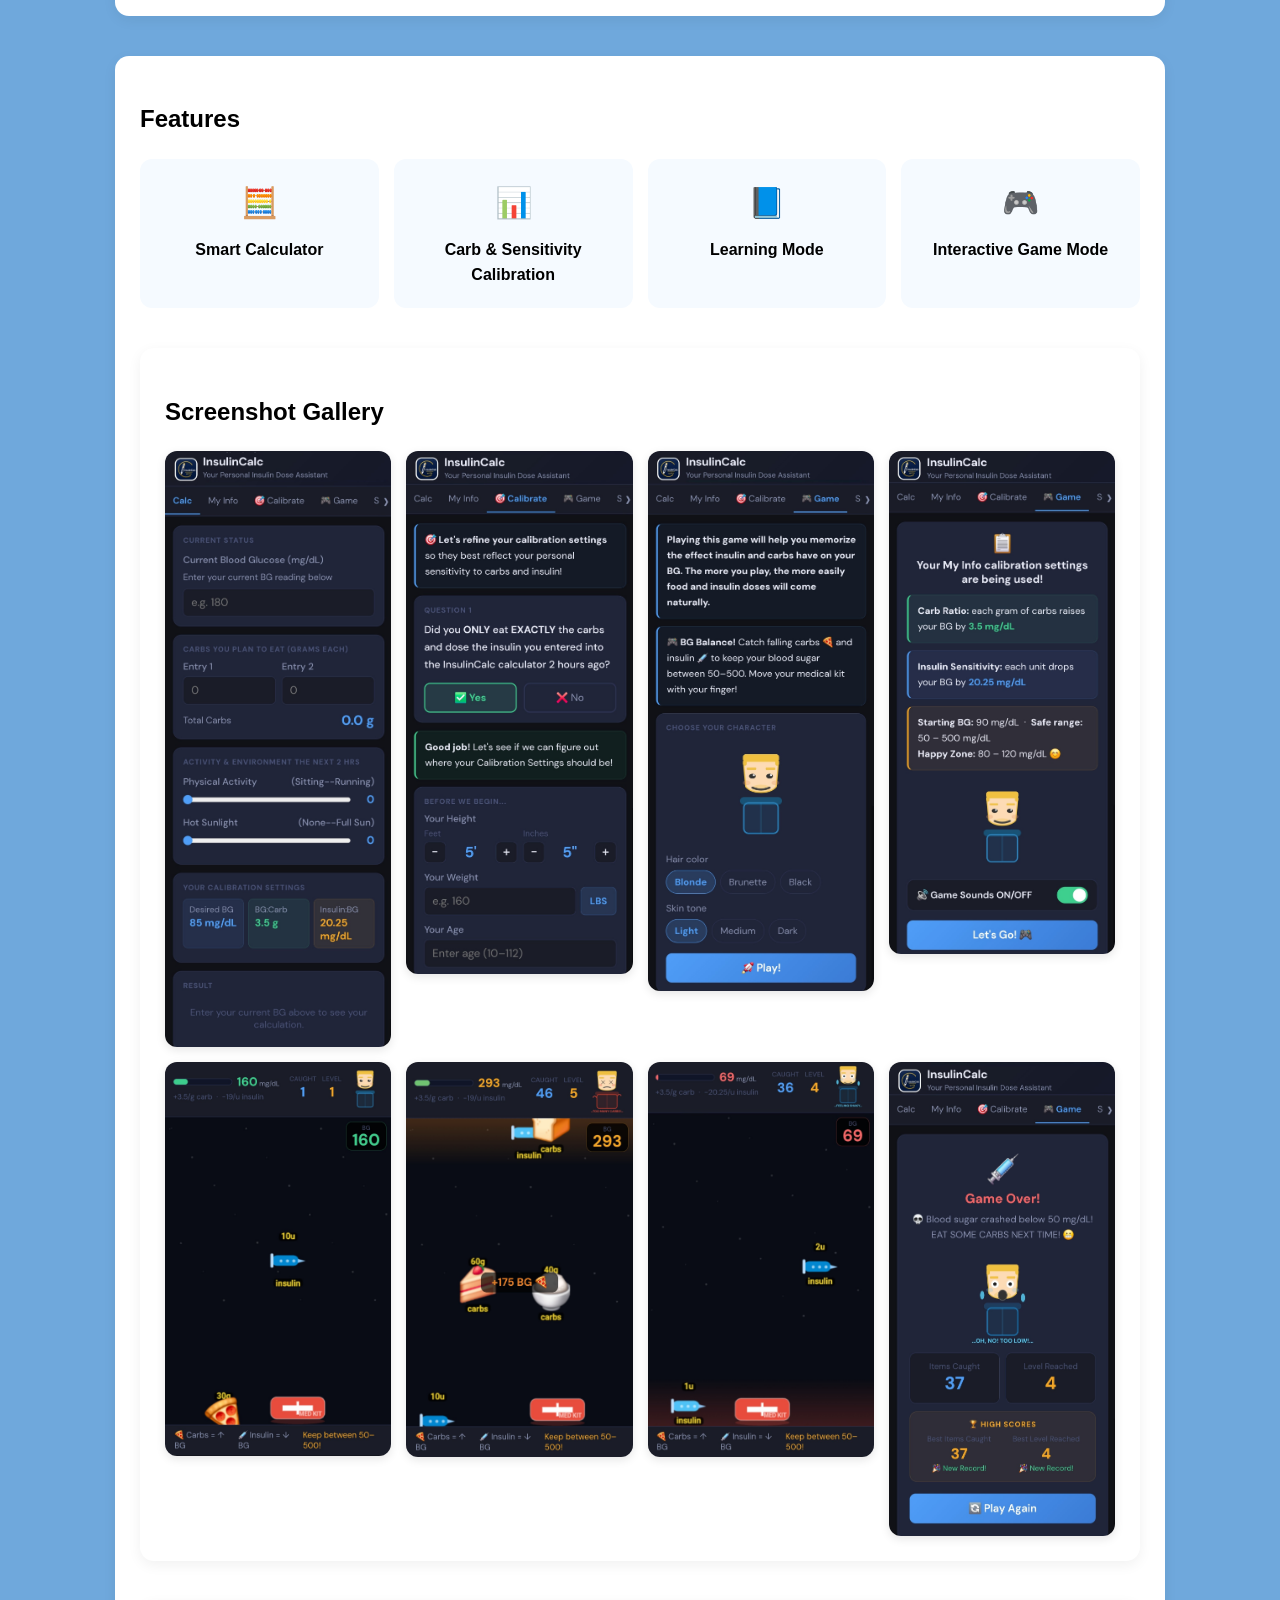
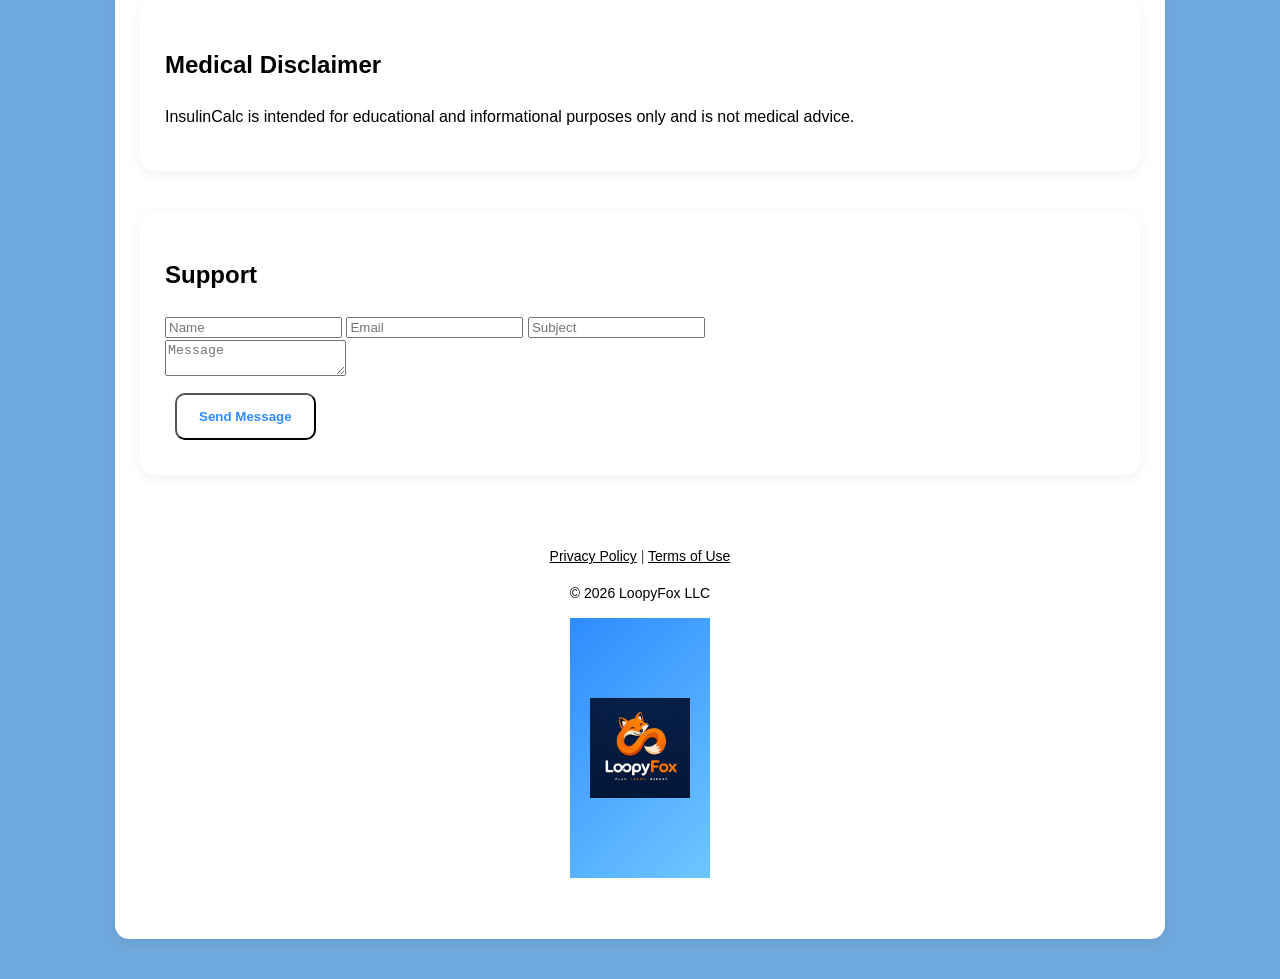
==== commit 45d9c783: "Update index.html" ====
--- a/index.html
+++ b/index.html
@@ -119,7 +119,7 @@
 <a href="privacy.html">Privacy Policy</a> |
 <a href="terms.html">Terms of Use</a>
 <p>© 2026 LoopyFox LLC</p>
-  <img src="images/loopyfox_logo_official.png" alt="InsulinCalc Logo" class="hero img">
+  <img src="images/loopyfox_logo_official.png" class="hero img" alt="InsulinCalc Logo" width=100>
 </footer>
 </body>
 </html>
